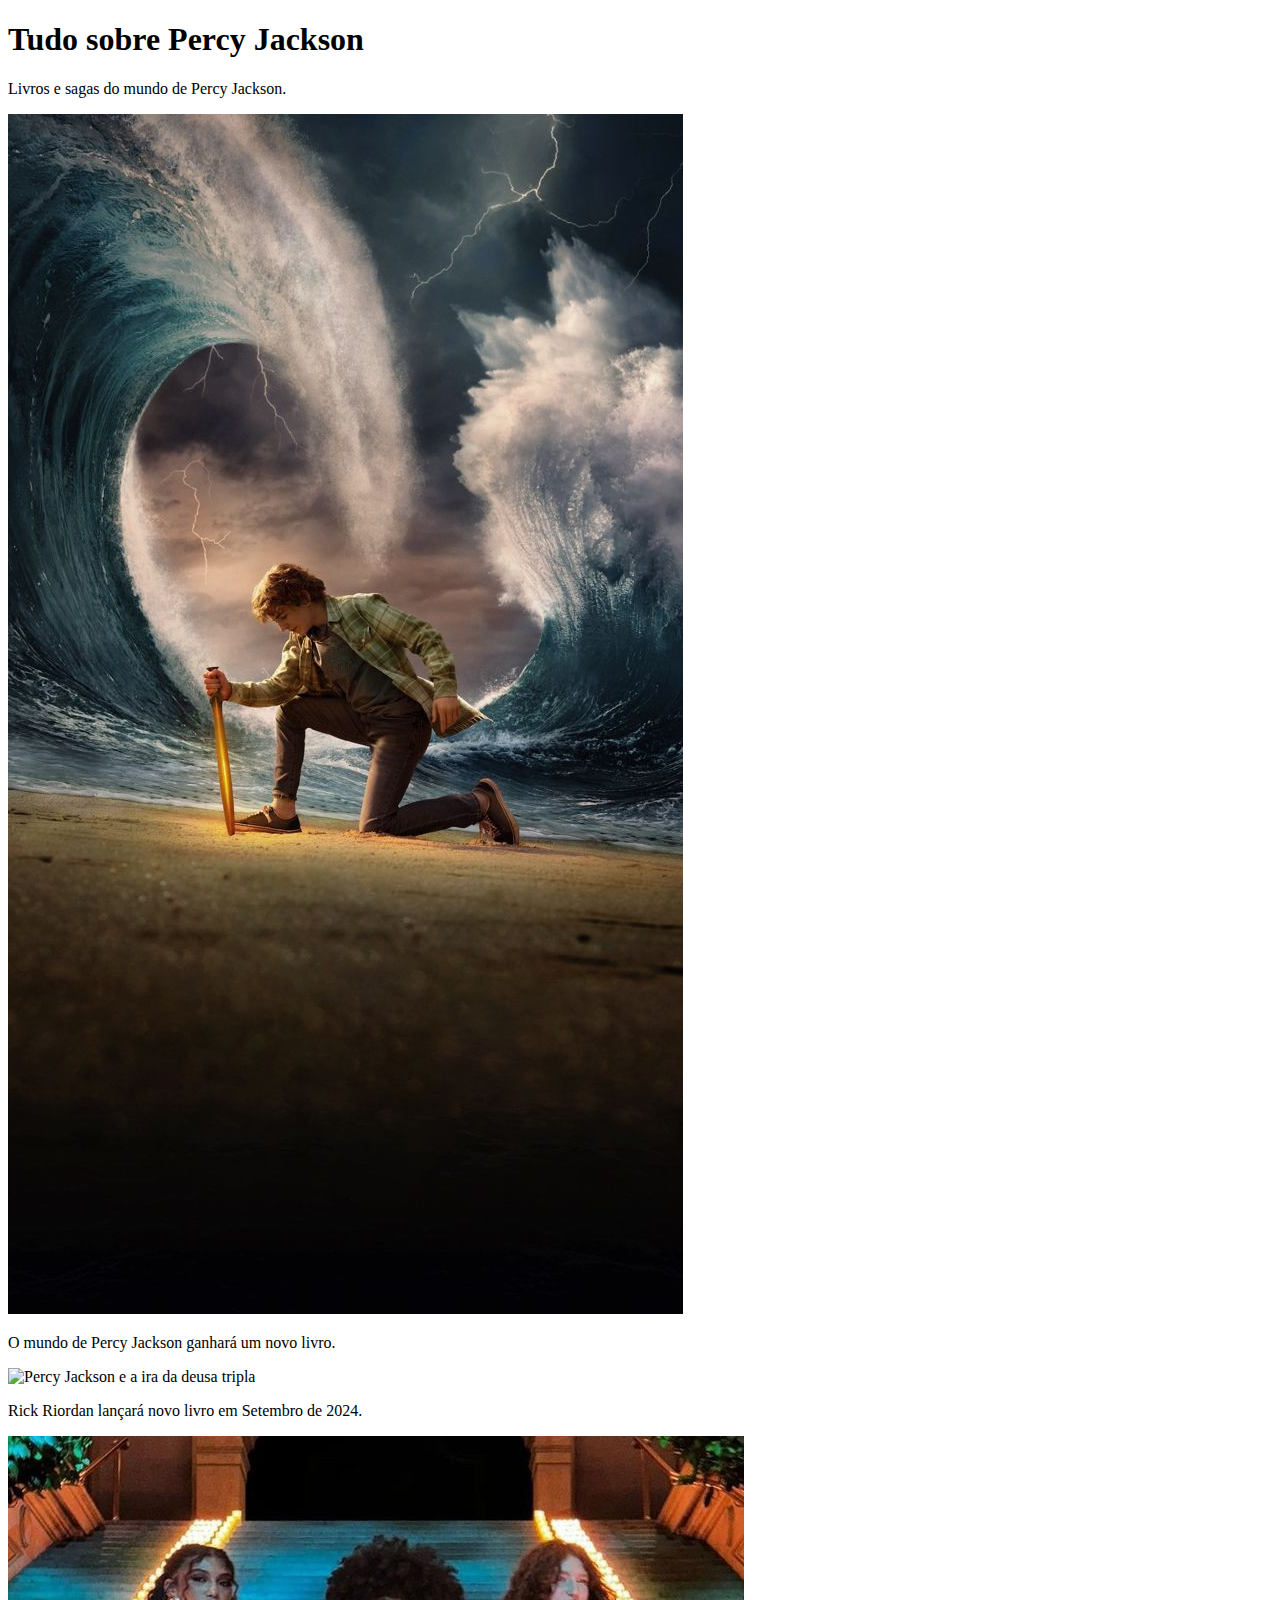
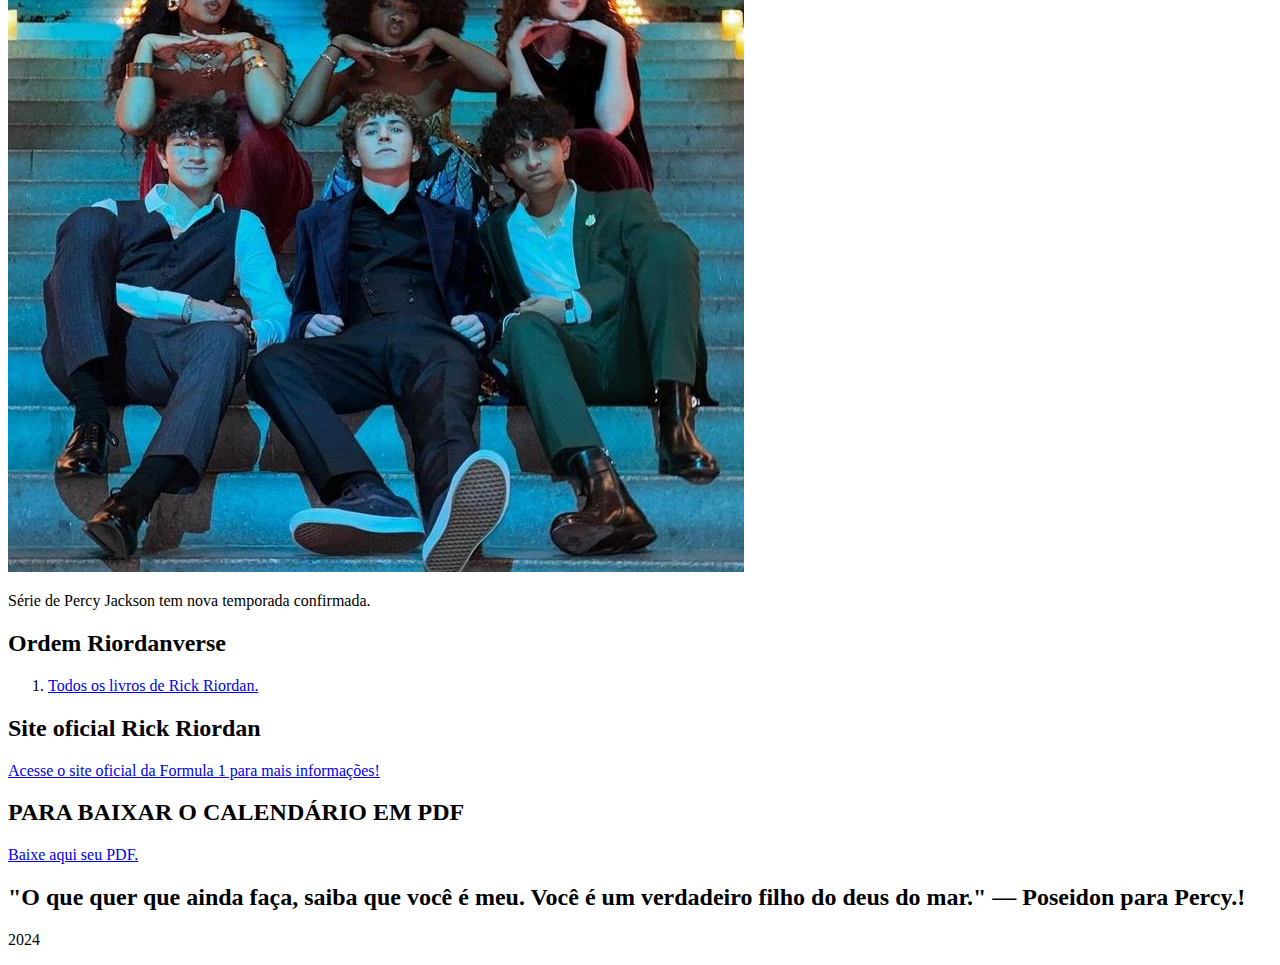
==== index.html @ f10a0939 "Update index.html" ====
<!DOCTYPE html>
<html lang="en">
<head>
    <meta charset="UTF-8">
    <meta name="viewport" content="width=device-width, initial-scale=1.0">
    <link rel="shortcut icon" href="ICONE.ico" type="image/x-icon">
    <title>PercyNews</title>
</head>
<body>
    <h1> Tudo sobre Percy Jackson</h1>
    
    <p>Livros e sagas do mundo de Percy Jackson.</p>
    <img src="8bae3b54e22fea07df929ae8f352fad7.jpg" alt="Percy Jackson">
    <p>O mundo de Percy Jackson ganhará um novo livro.</p>
    <img src="percy-jackson-e-a-ira-da-deusa-tripla.png" alt="Percy Jackson e a ira da deusa tripla">
    <p>Rick Riordan lançará novo livro em Setembro de 2024.</p>
    <img src="c379a072ebacb8bc59d175c0762844e3.jpg" alt="Série Percy Jackson">
    <p>Série de Percy Jackson tem nova temporada confirmada.</p>

    <h2>Ordem Riordanverse</h2>
    <ol>
    
        <li><a href="Riordanverse.html" target="_blank">Todos os livros de Rick Riordan.</a></li>
    </ol>

    <h2>Site oficial Rick Riordan</h2>
    <a href="https://www.readriordan.com/" target="_blank">Acesse o site oficial da Formula 1 para mais informações!</a>

    <h2>PARA BAIXAR O CALENDÁRIO EM PDF</h2>
    <a href="https://github.com/Maduerizzi/Site2024/raw/main/calendar-2024_01.pdf" download>Baixe aqui seu PDF.</a>

    <h2>"O que quer que ainda faça, saiba que você é meu. Você é um verdadeiro filho do deus do mar." — Poseidon para Percy.!</h2>
    
    <p>2024</p>
    
</body>
</html>
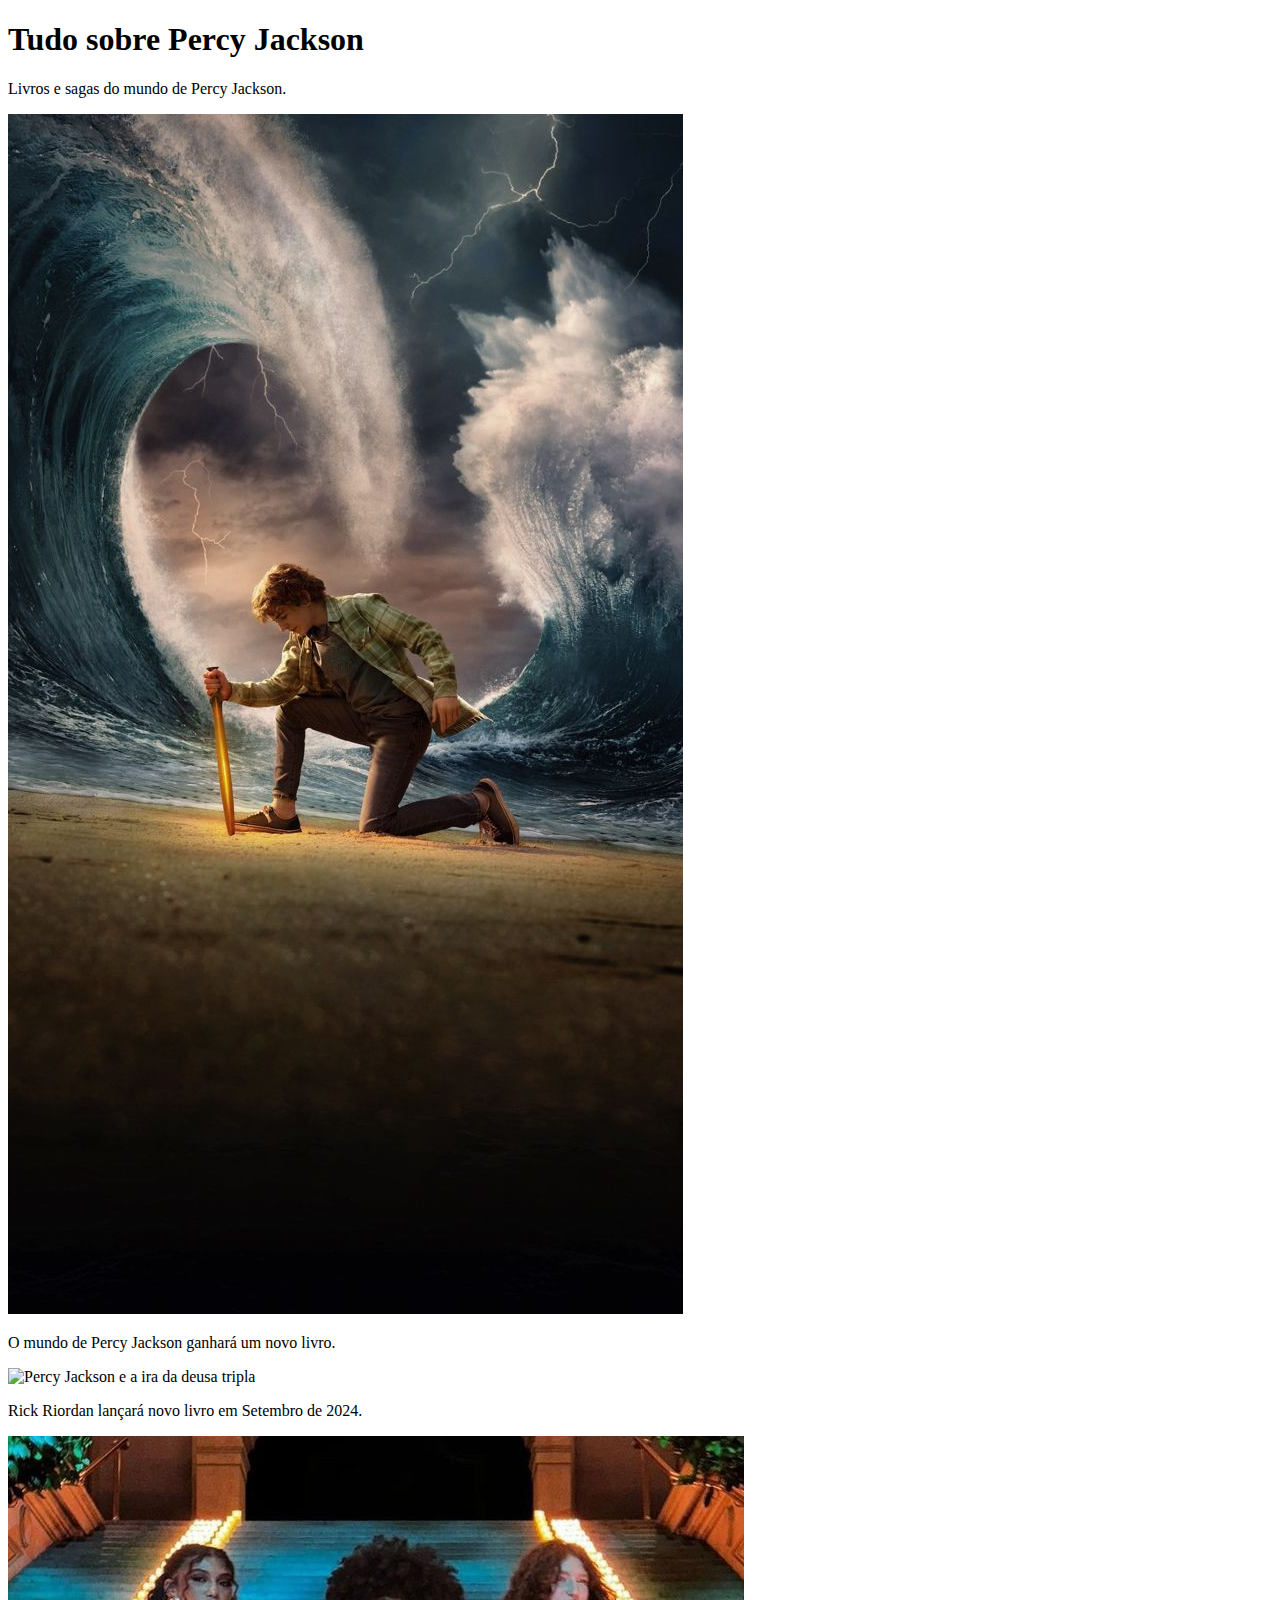
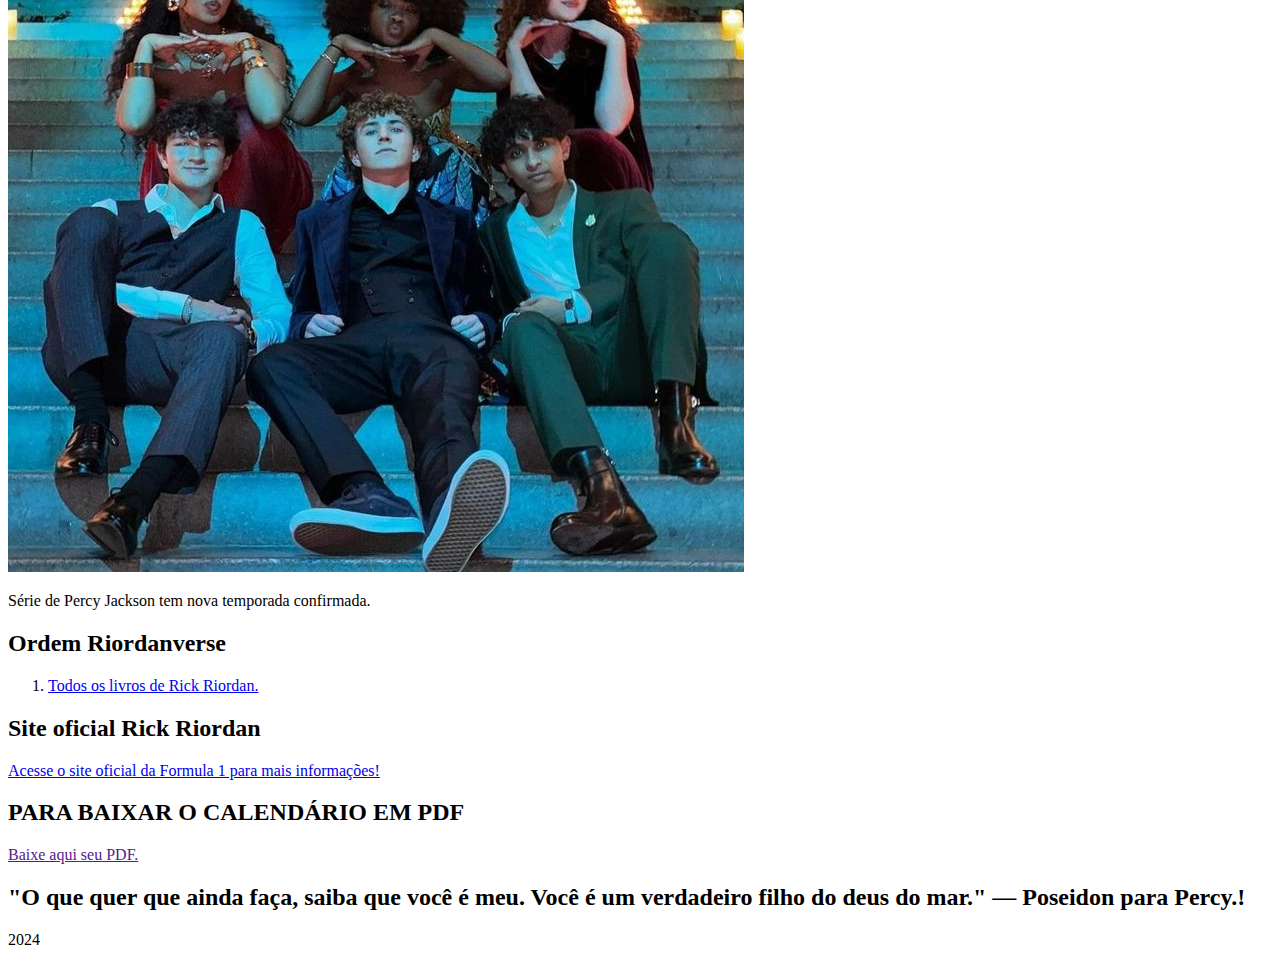
==== commit bce6dfd1: "Update index.html" ====
--- a/index.html
+++ b/index.html
@@ -27,7 +27,7 @@
     <a href="https://www.readriordan.com/" target="_blank">Acesse o site oficial da Formula 1 para mais informações!</a>
 
     <h2>PARA BAIXAR O CALENDÁRIO EM PDF</h2>
-    <a href="https://github.com/Maduerizzi/Site2024/raw/main/calendar-2024_01.pdf" download>Baixe aqui seu PDF.</a>
+    <a href="" download>Baixe aqui seu PDF.</a>
 
     <h2>"O que quer que ainda faça, saiba que você é meu. Você é um verdadeiro filho do deus do mar." — Poseidon para Percy.!</h2>
     
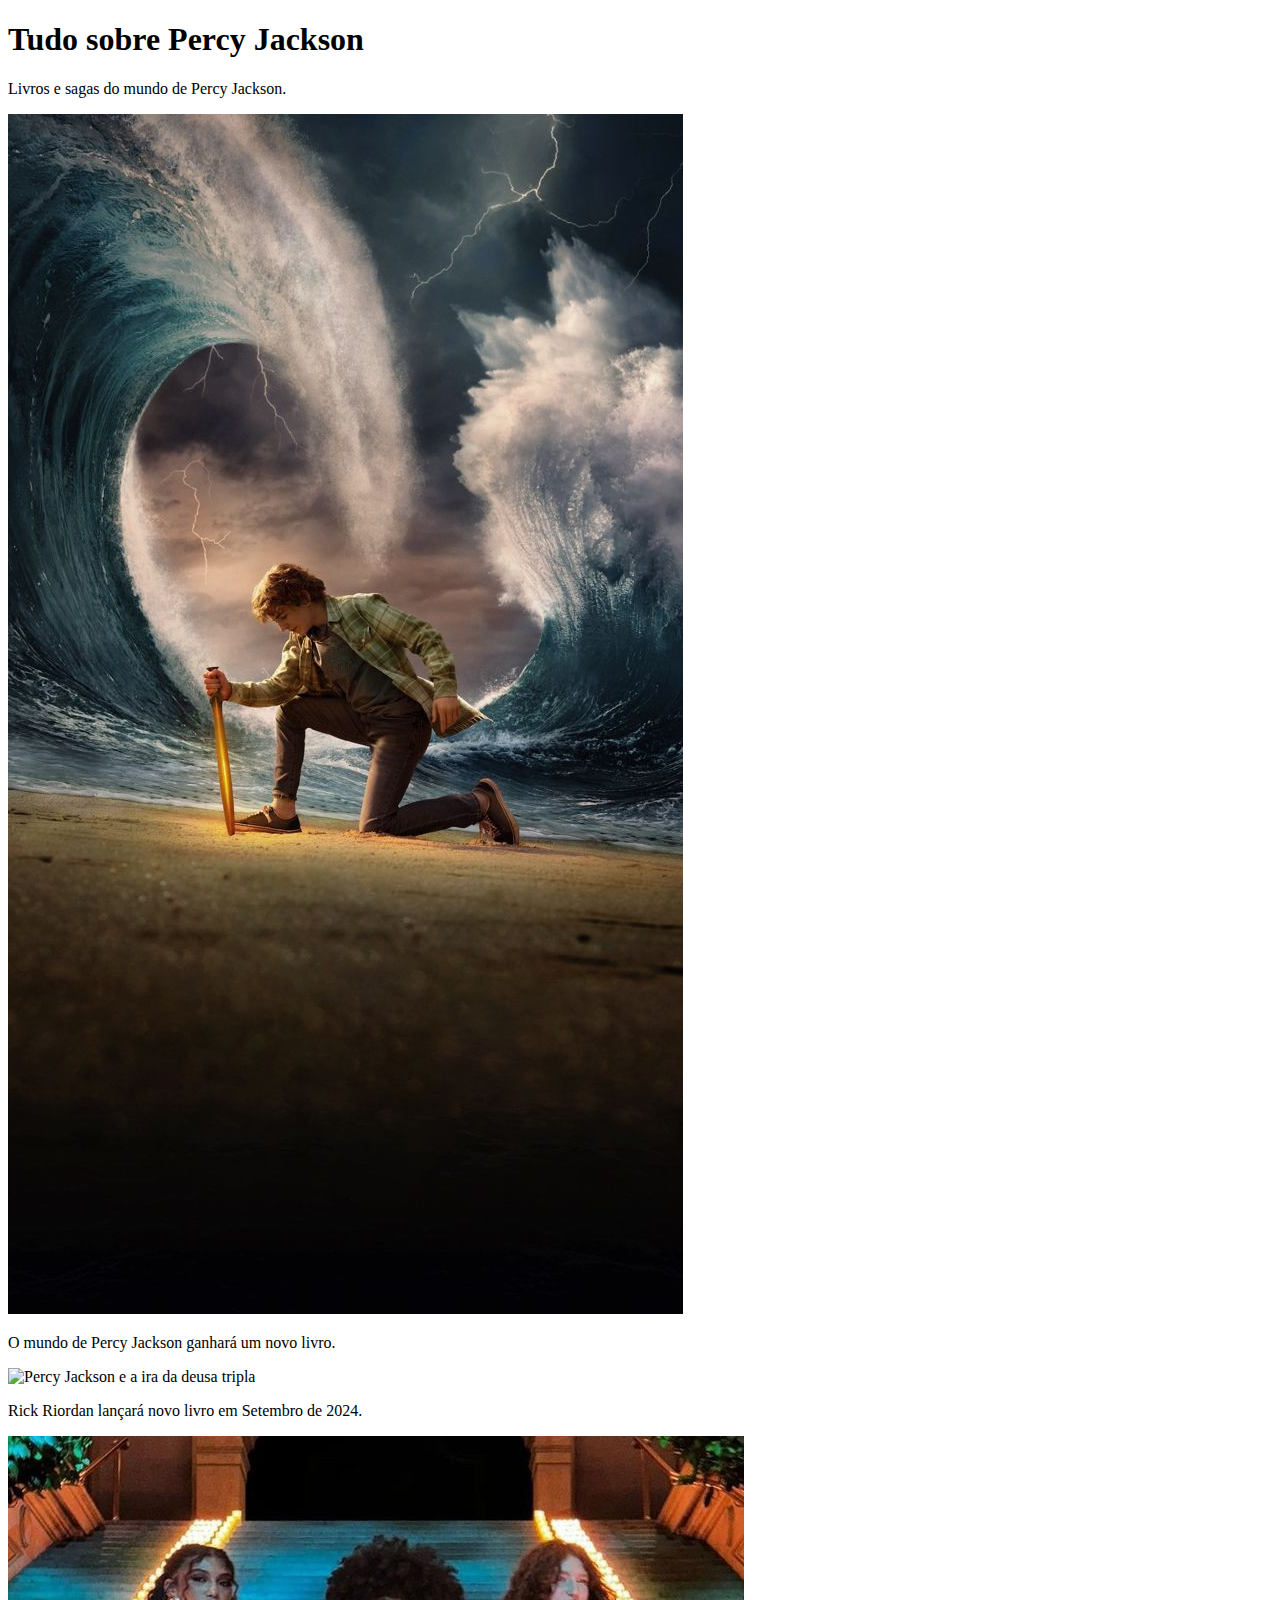
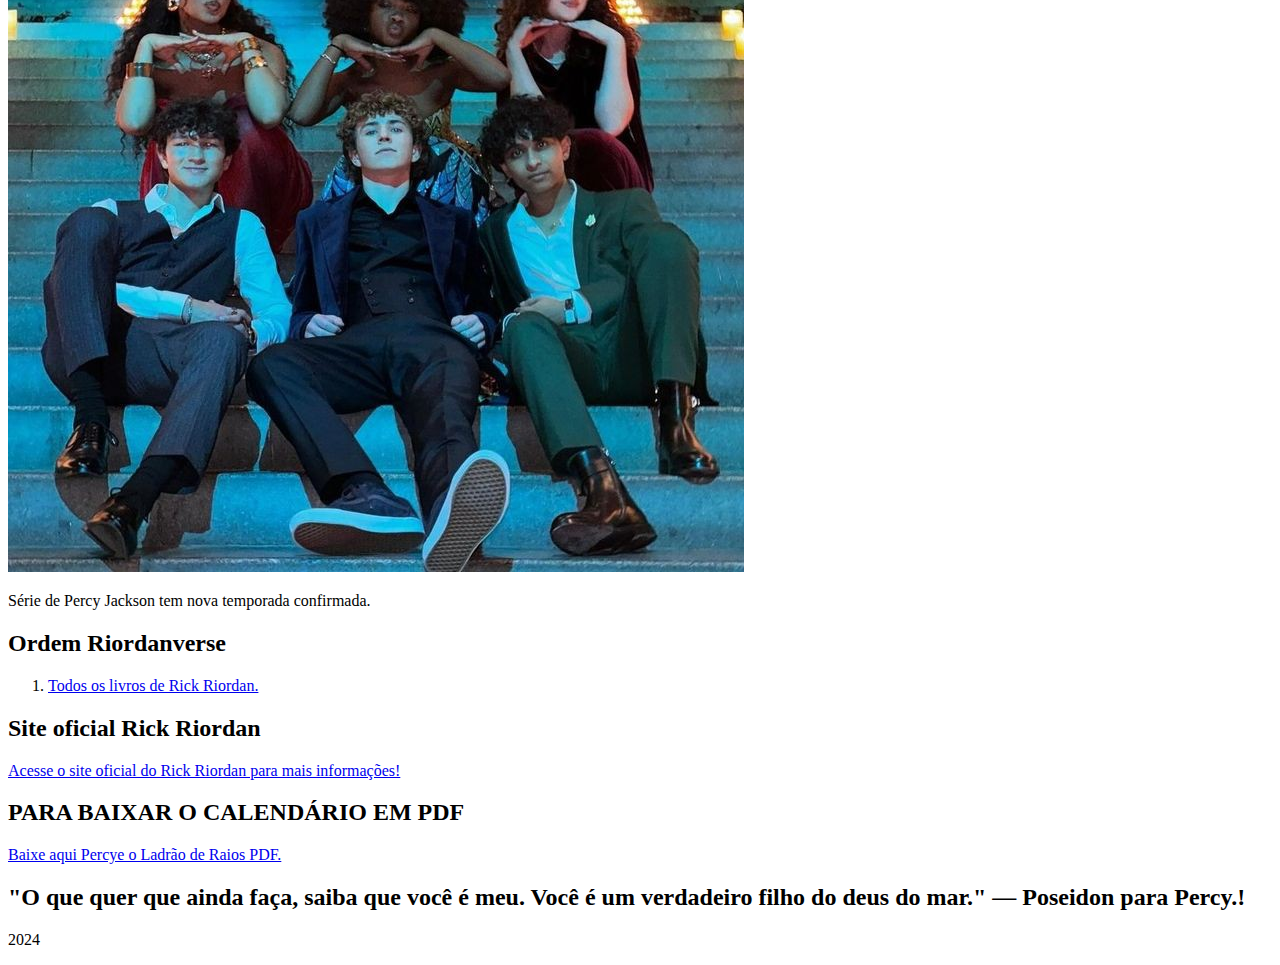
==== commit d42e5090: "Update index.html" ====
--- a/index.html
+++ b/index.html
@@ -24,10 +24,10 @@
     </ol>
 
     <h2>Site oficial Rick Riordan</h2>
-    <a href="https://www.readriordan.com/" target="_blank">Acesse o site oficial da Formula 1 para mais informações!</a>
+    <a href="https://www.readriordan.com/" target="_blank">Acesse o site oficial do Rick Riordan para mais informações!</a>
 
     <h2>PARA BAIXAR O CALENDÁRIO EM PDF</h2>
-    <a href="" download>Baixe aqui seu PDF.</a>
+    <a href="https://github.com/BabiCampana/Site2024/blob/main/Vol.1-Percy%20Jackson%20e%20o%20ladr%C3%A3o%20de%20raios.PDF" download>Baixe aqui Percye o Ladrão de Raios PDF.</a>
 
     <h2>"O que quer que ainda faça, saiba que você é meu. Você é um verdadeiro filho do deus do mar." — Poseidon para Percy.!</h2>
     
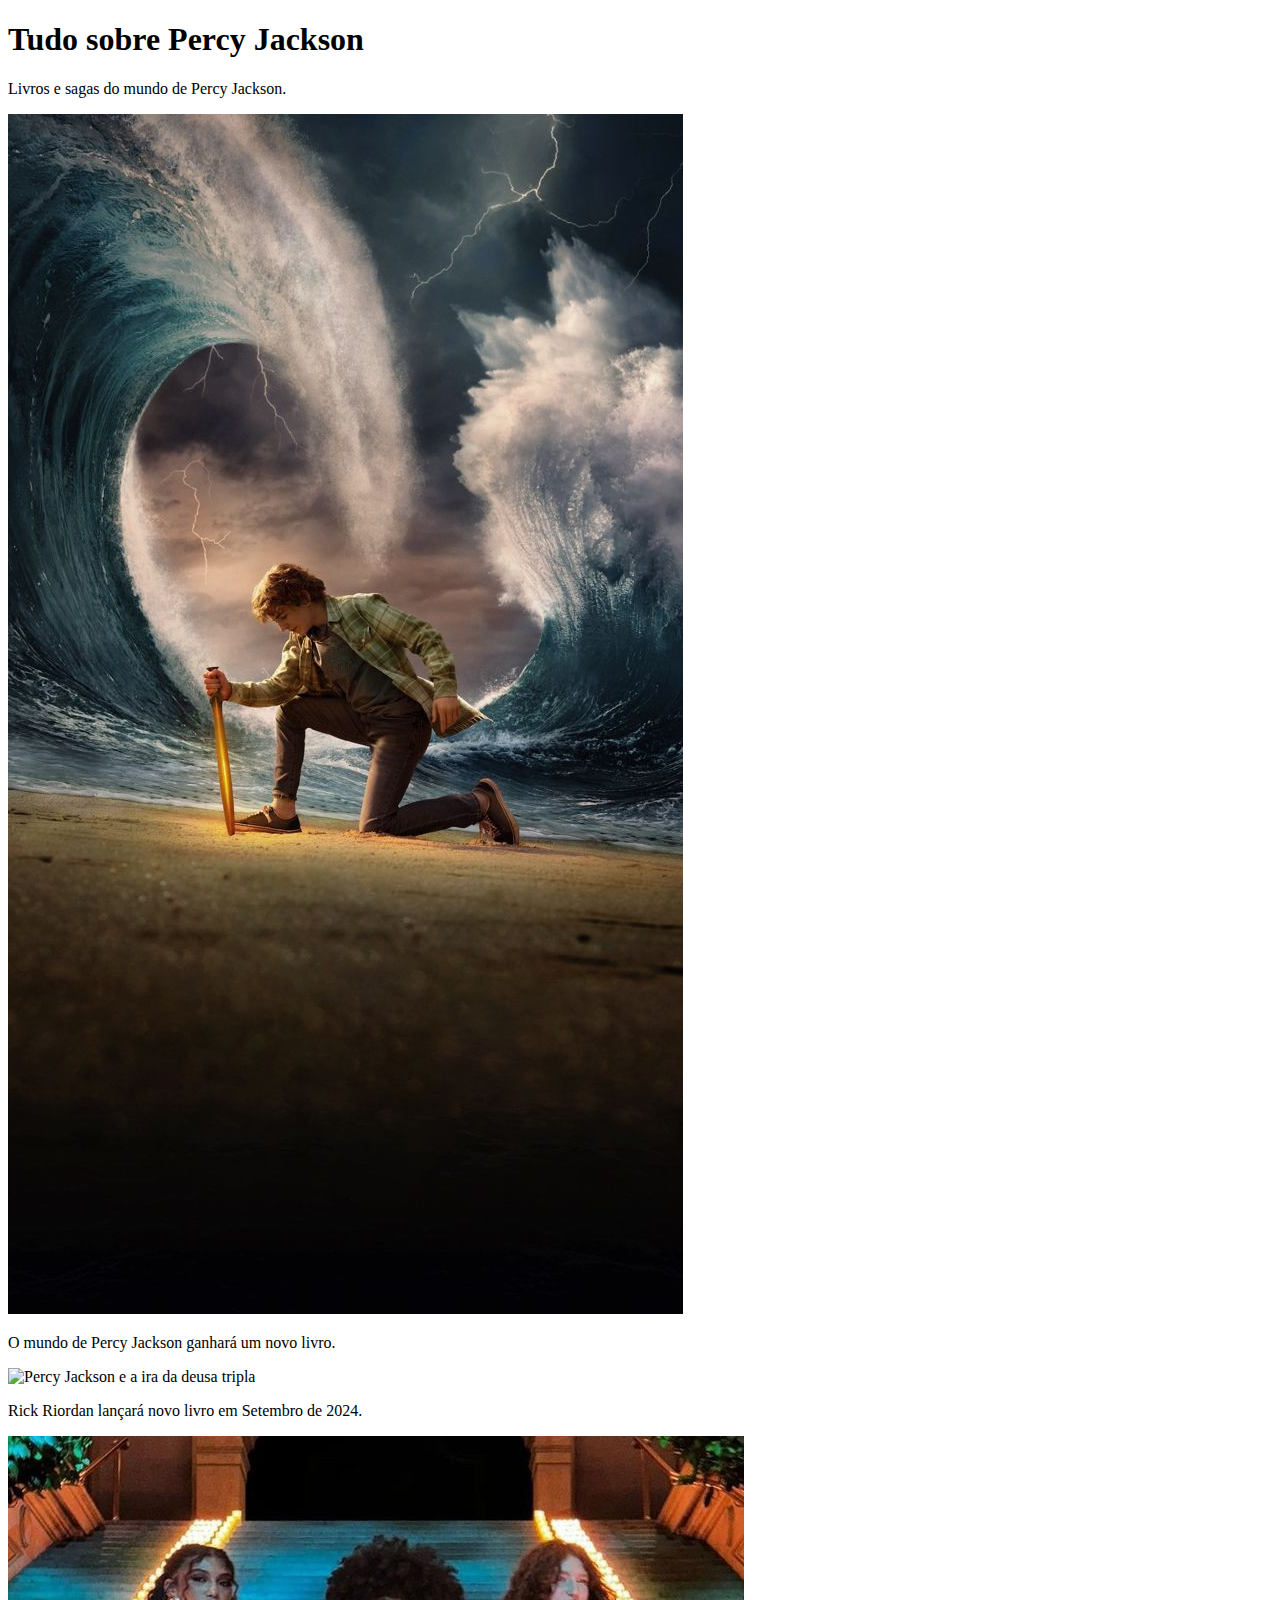
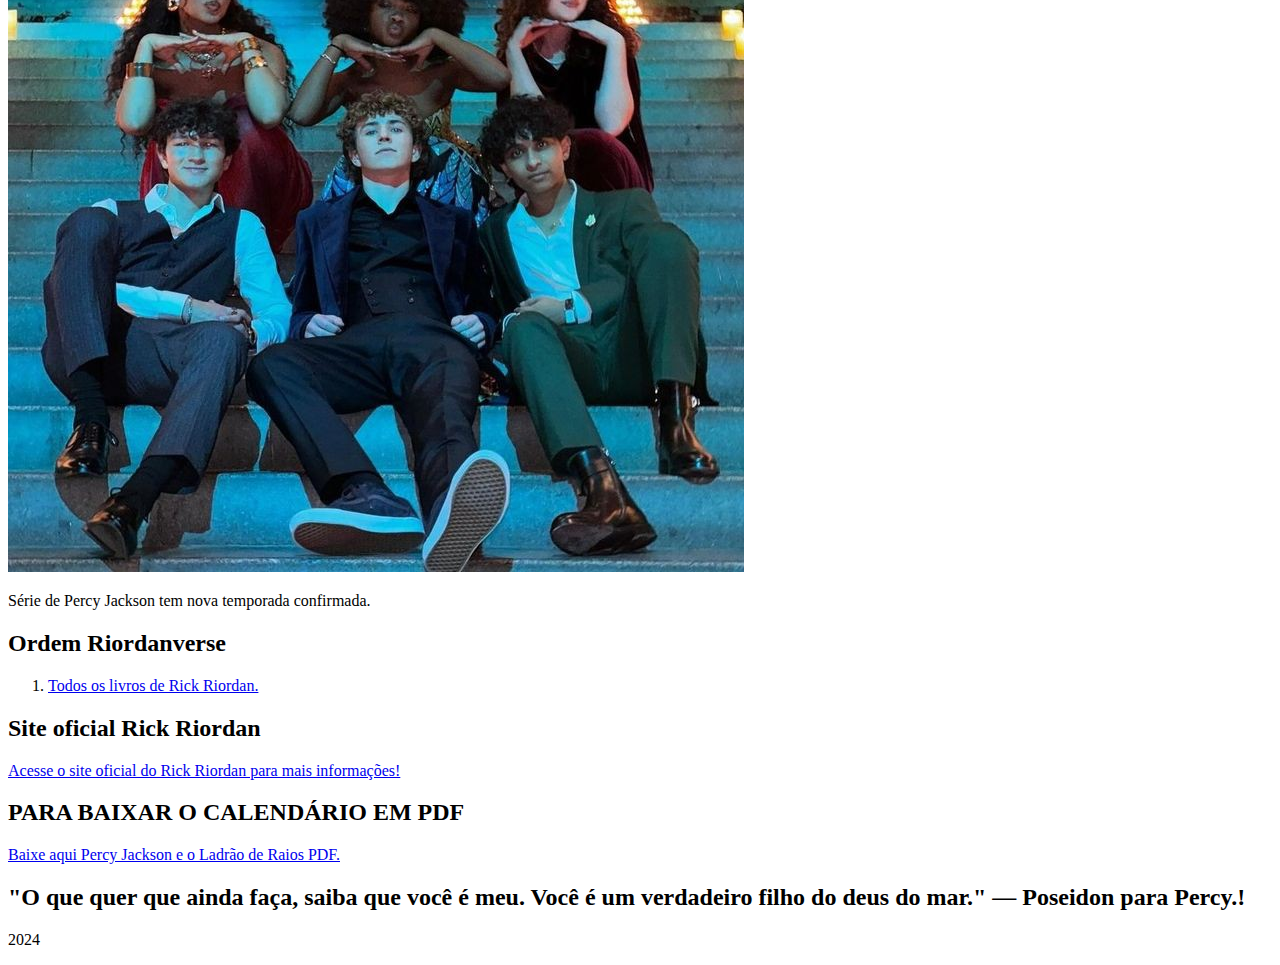
==== commit c6fba2d8: "Update index.html" ====
--- a/index.html
+++ b/index.html
@@ -12,7 +12,7 @@
     <p>Livros e sagas do mundo de Percy Jackson.</p>
     <img src="8bae3b54e22fea07df929ae8f352fad7.jpg" alt="Percy Jackson">
     <p>O mundo de Percy Jackson ganhará um novo livro.</p>
-    <img src="percy-jackson-e-a-ira-da-deusa-tripla.png" alt="Percy Jackson e a ira da deusa tripla">
+    <img src="percy-jackson-e-a-ira-da-deusa-tripla.jpg" alt="Percy Jackson e a ira da deusa tripla">
     <p>Rick Riordan lançará novo livro em Setembro de 2024.</p>
     <img src="c379a072ebacb8bc59d175c0762844e3.jpg" alt="Série Percy Jackson">
     <p>Série de Percy Jackson tem nova temporada confirmada.</p>
@@ -27,7 +27,7 @@
     <a href="https://www.readriordan.com/" target="_blank">Acesse o site oficial do Rick Riordan para mais informações!</a>
 
     <h2>PARA BAIXAR O CALENDÁRIO EM PDF</h2>
-    <a href="https://github.com/BabiCampana/Site2024/blob/main/Vol.1-Percy%20Jackson%20e%20o%20ladr%C3%A3o%20de%20raios.PDF" download>Baixe aqui Percye o Ladrão de Raios PDF.</a>
+    <a href="https://github.com/BabiCampana/Site2024/blob/main/Vol.1-Percy%20Jackson%20e%20o%20ladr%C3%A3o%20de%20raios.PDF" download>Baixe aqui Percy Jackson e o Ladrão de Raios PDF.</a>
 
     <h2>"O que quer que ainda faça, saiba que você é meu. Você é um verdadeiro filho do deus do mar." — Poseidon para Percy.!</h2>
     
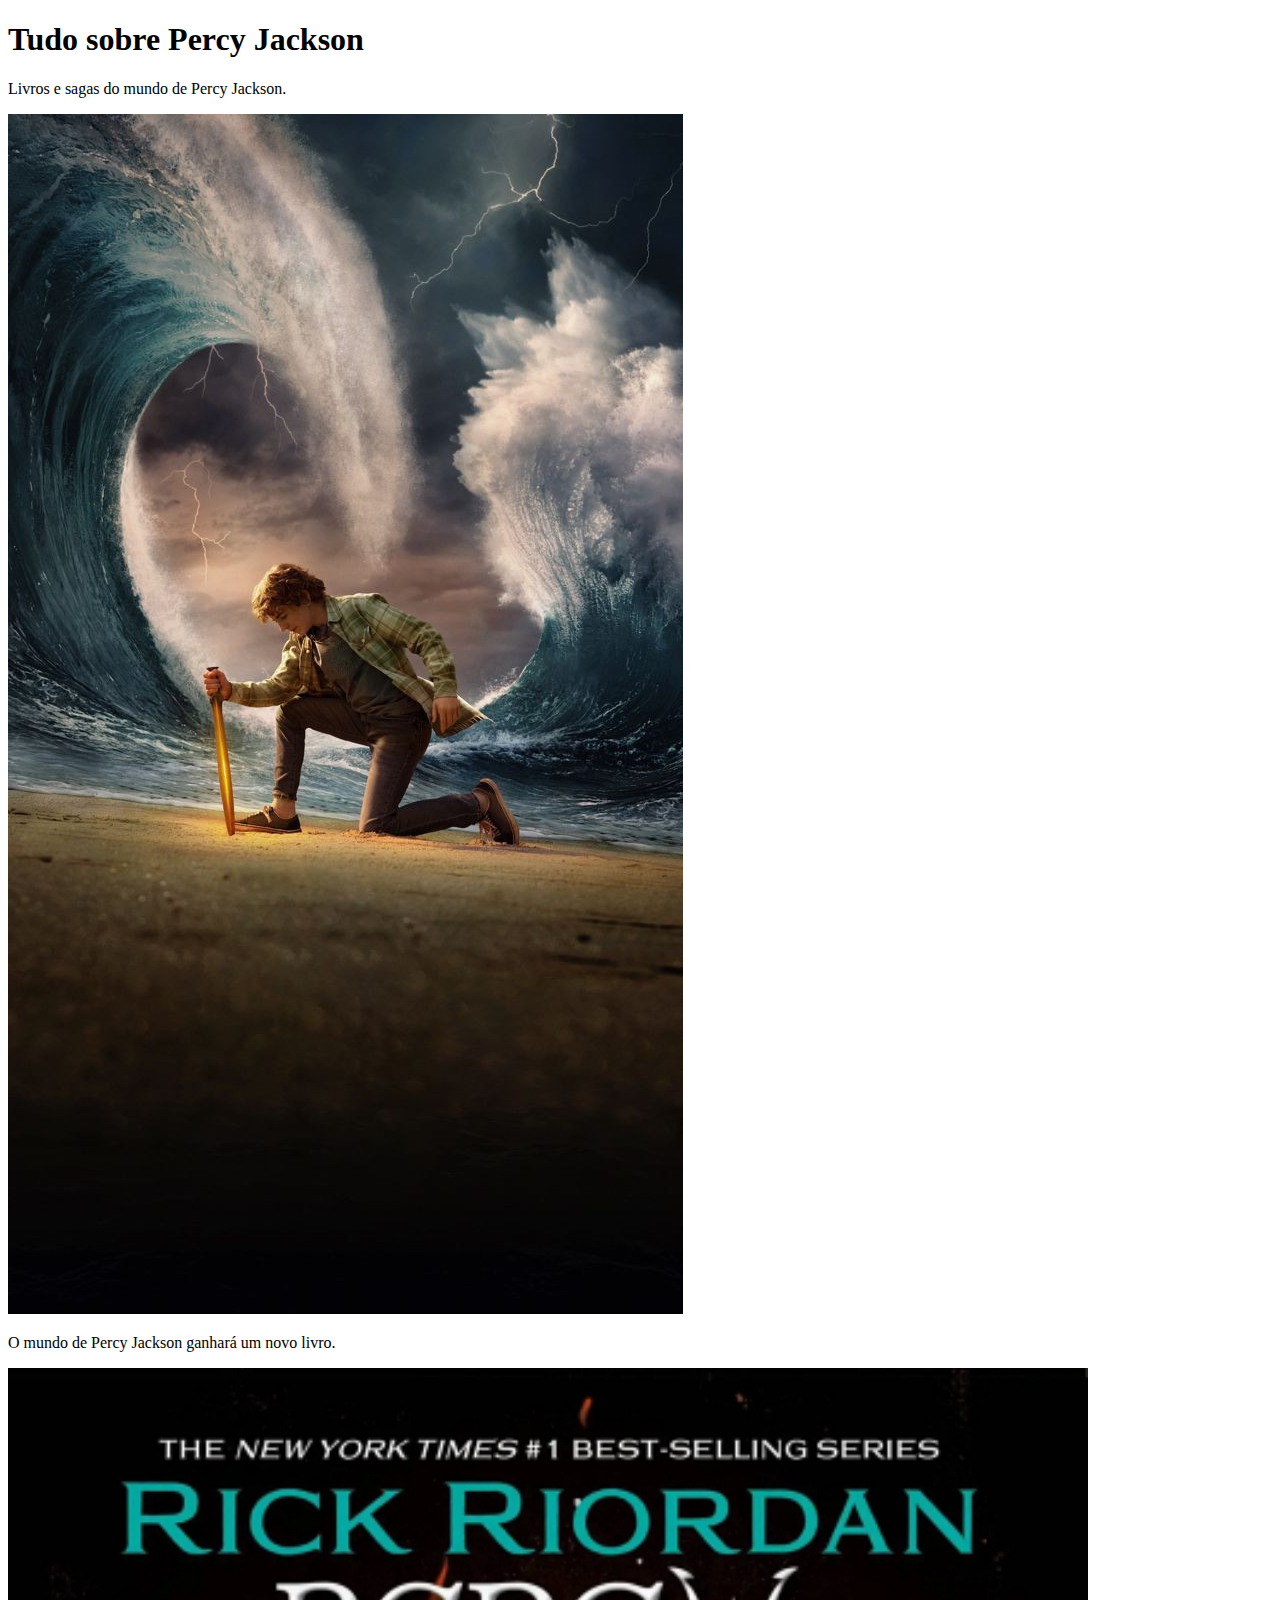
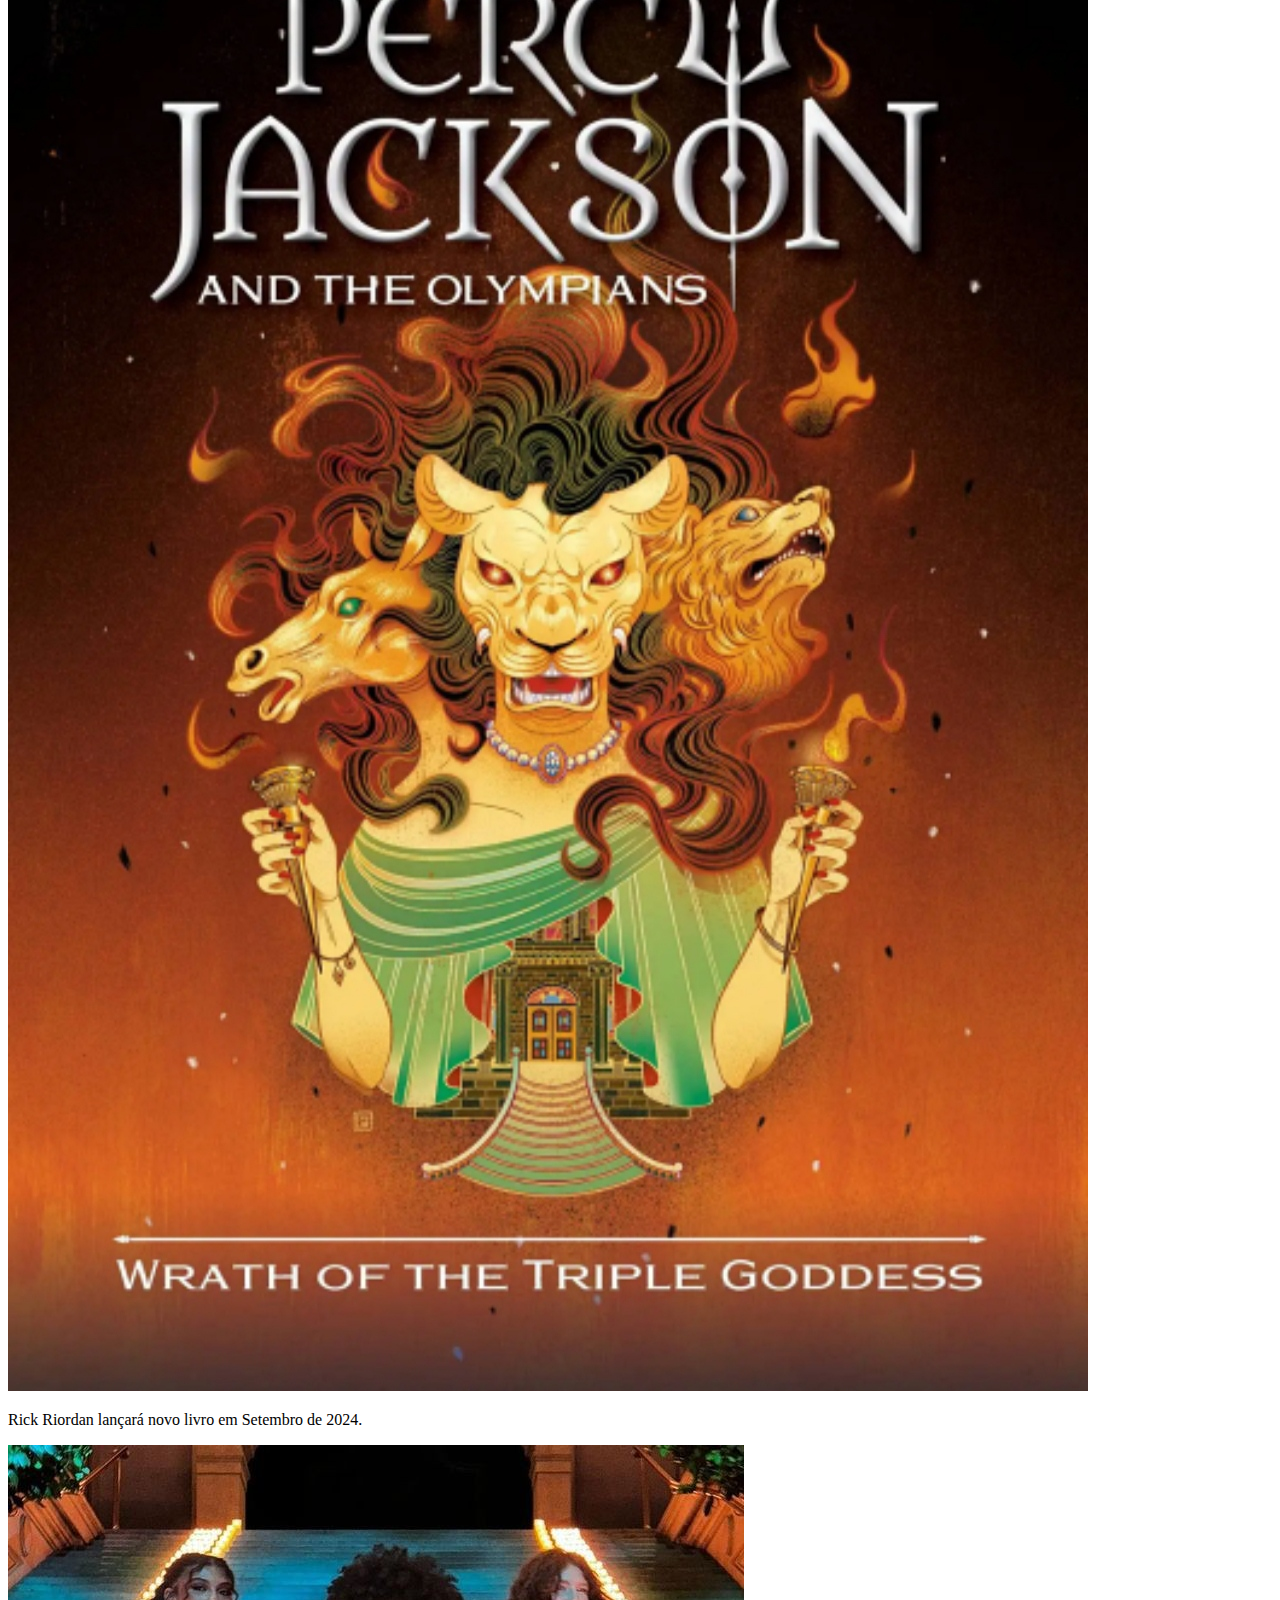
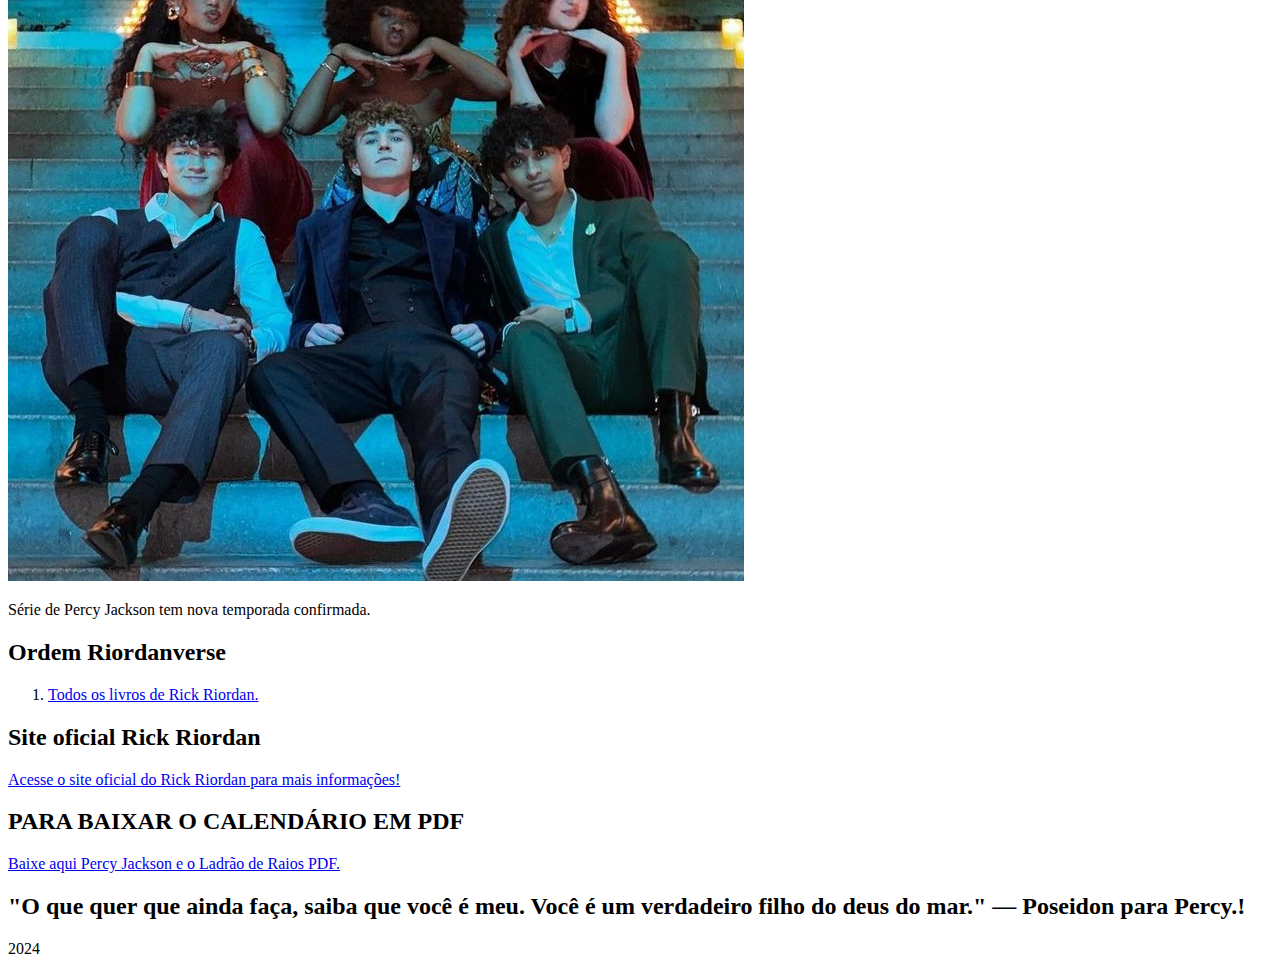
==== commit 63121a95: "Update index.html" ====
--- a/index.html
+++ b/index.html
@@ -12,7 +12,7 @@
     <p>Livros e sagas do mundo de Percy Jackson.</p>
     <img src="8bae3b54e22fea07df929ae8f352fad7.jpg" alt="Percy Jackson">
     <p>O mundo de Percy Jackson ganhará um novo livro.</p>
-    <img src="percy-jackson-e-a-ira-da-deusa-tripla.jpg" alt="Percy Jackson e a ira da deusa tripla">
+    <img src="IMG_20240306_085007.jpg" alt="Percy Jackson e a ira da deusa tripla">
     <p>Rick Riordan lançará novo livro em Setembro de 2024.</p>
     <img src="c379a072ebacb8bc59d175c0762844e3.jpg" alt="Série Percy Jackson">
     <p>Série de Percy Jackson tem nova temporada confirmada.</p>
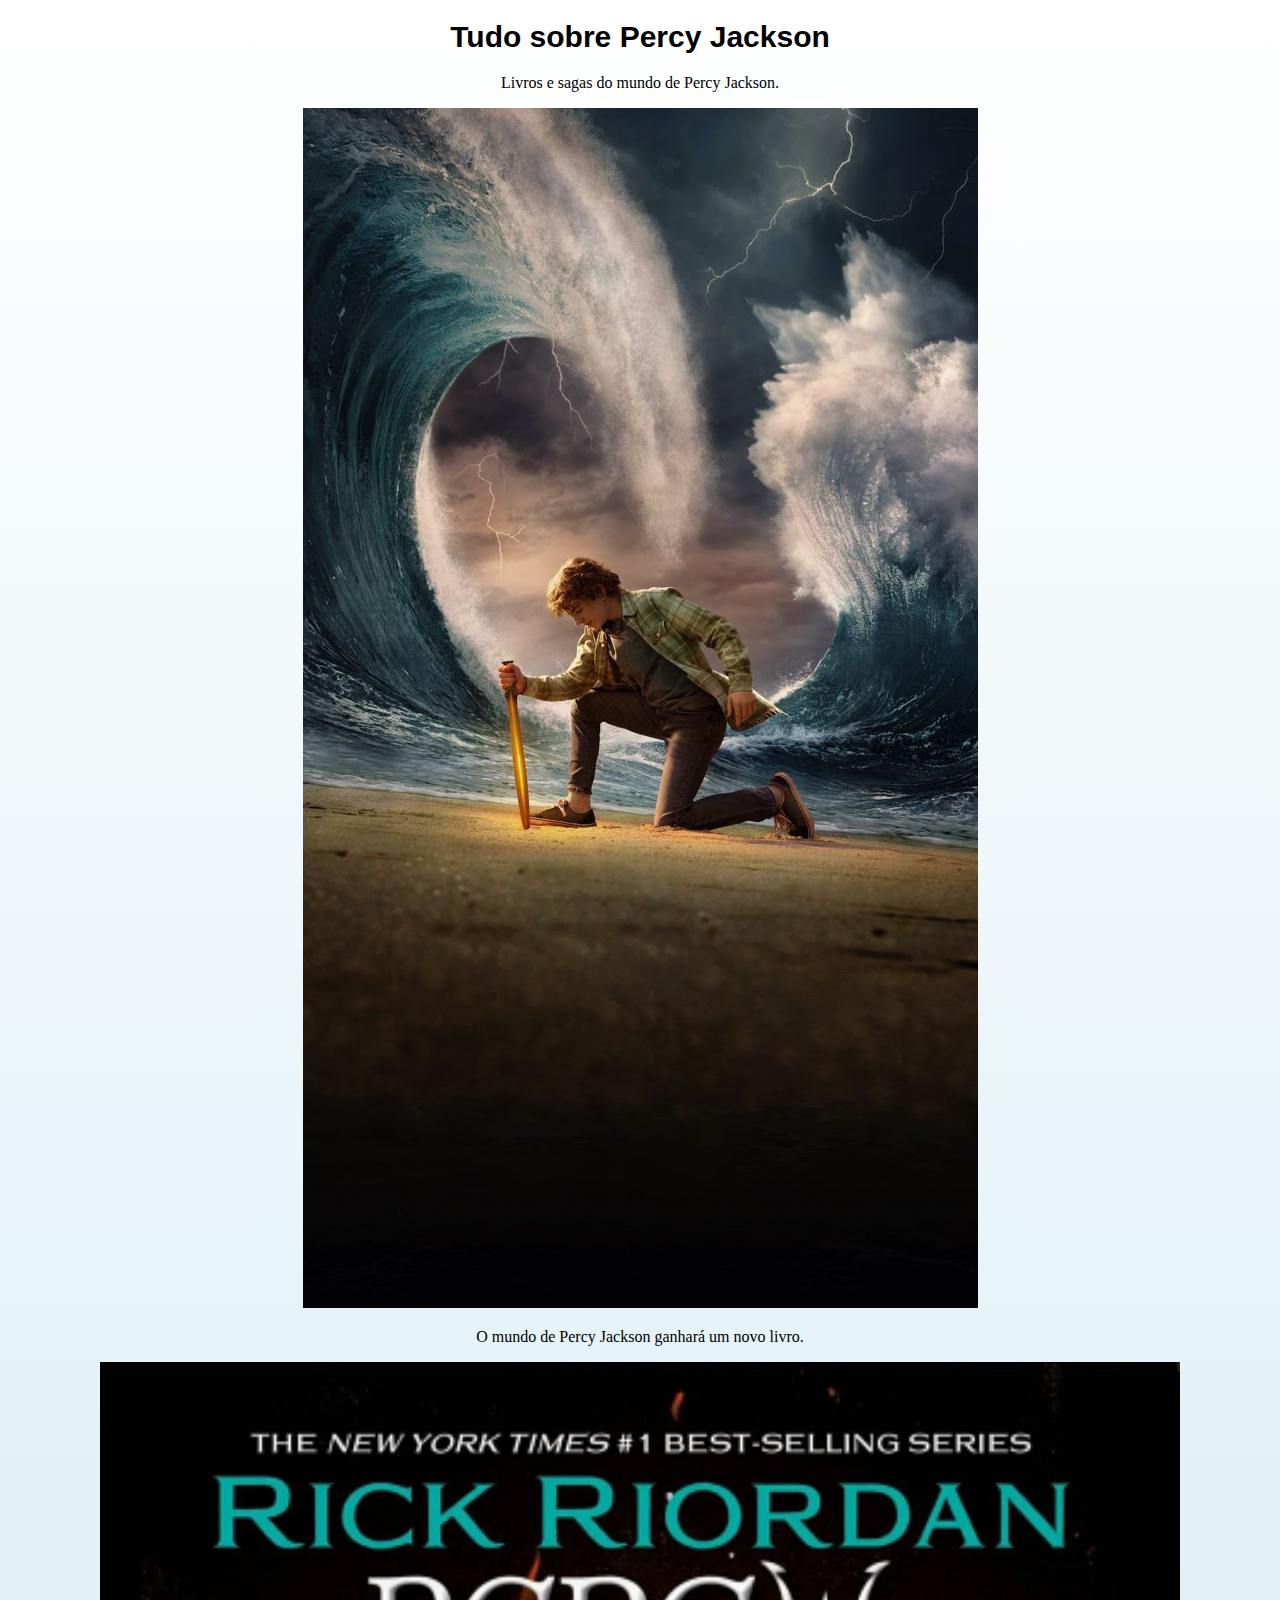
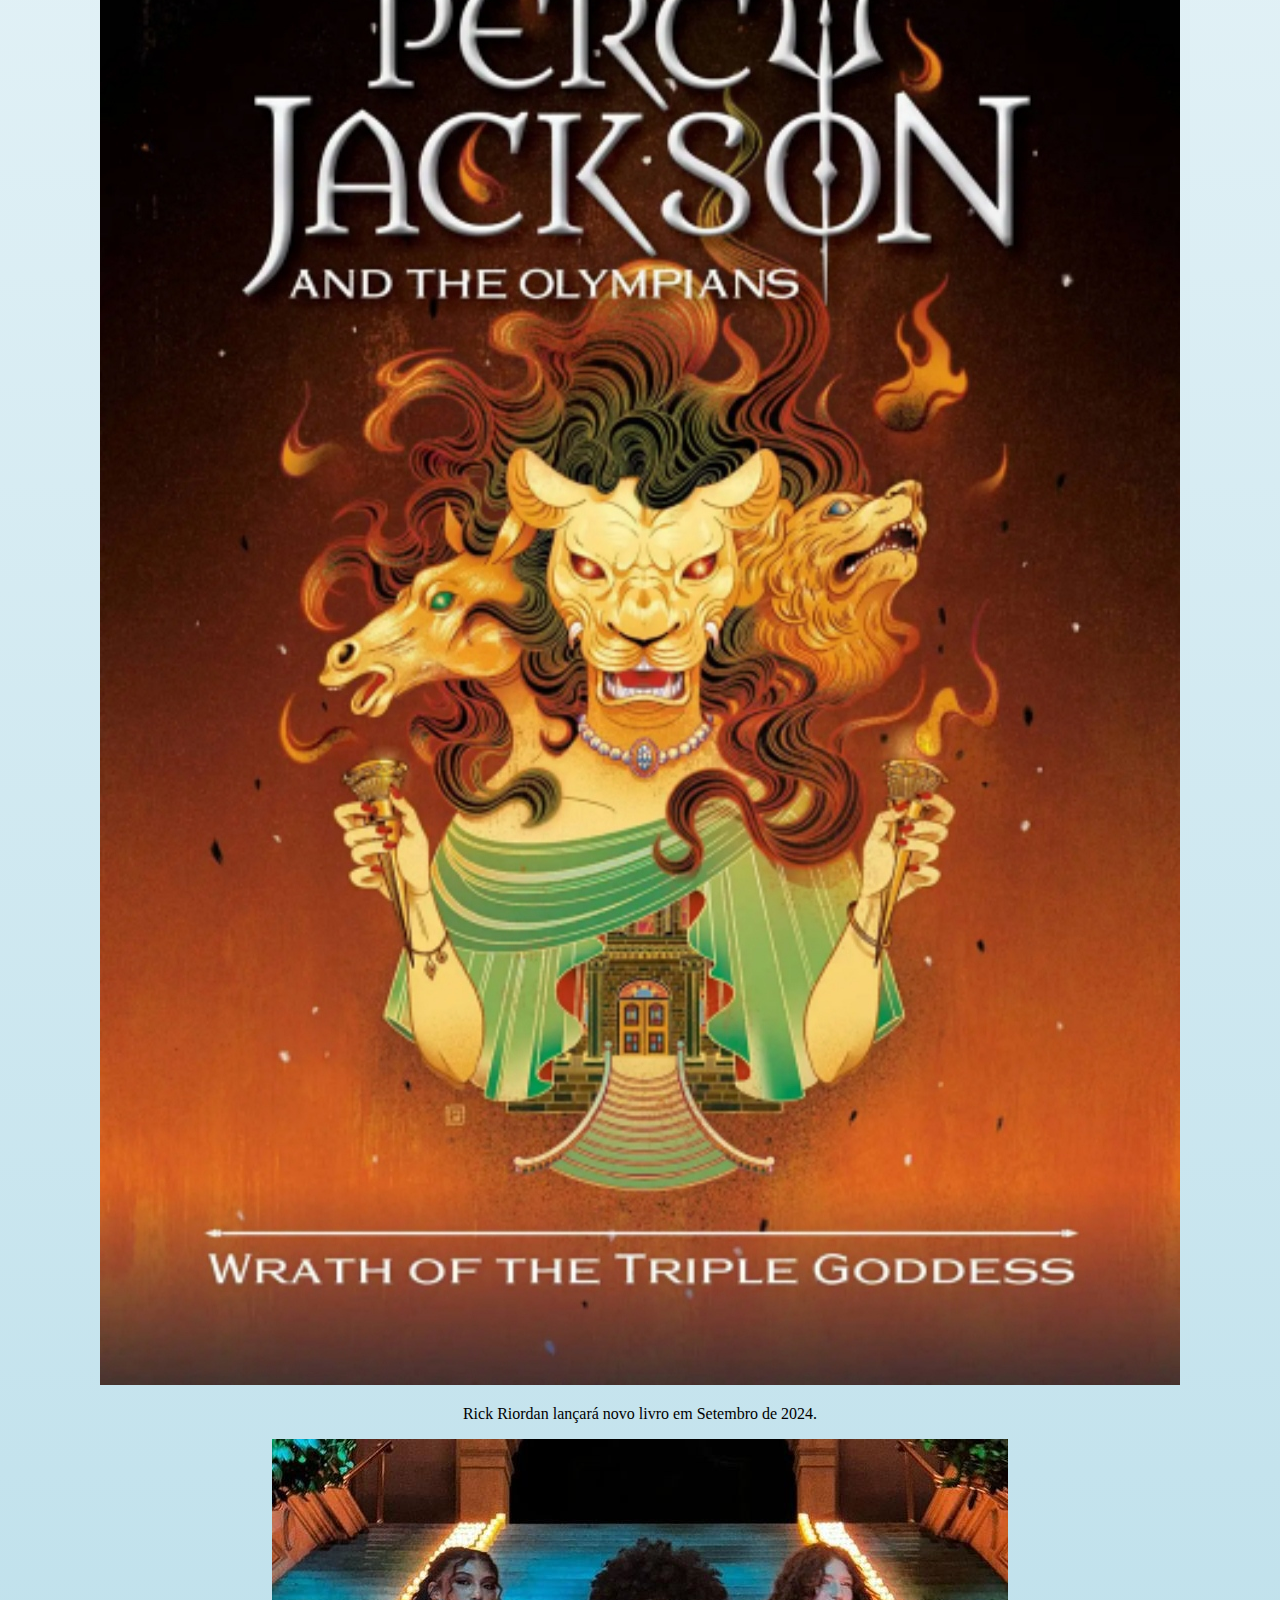
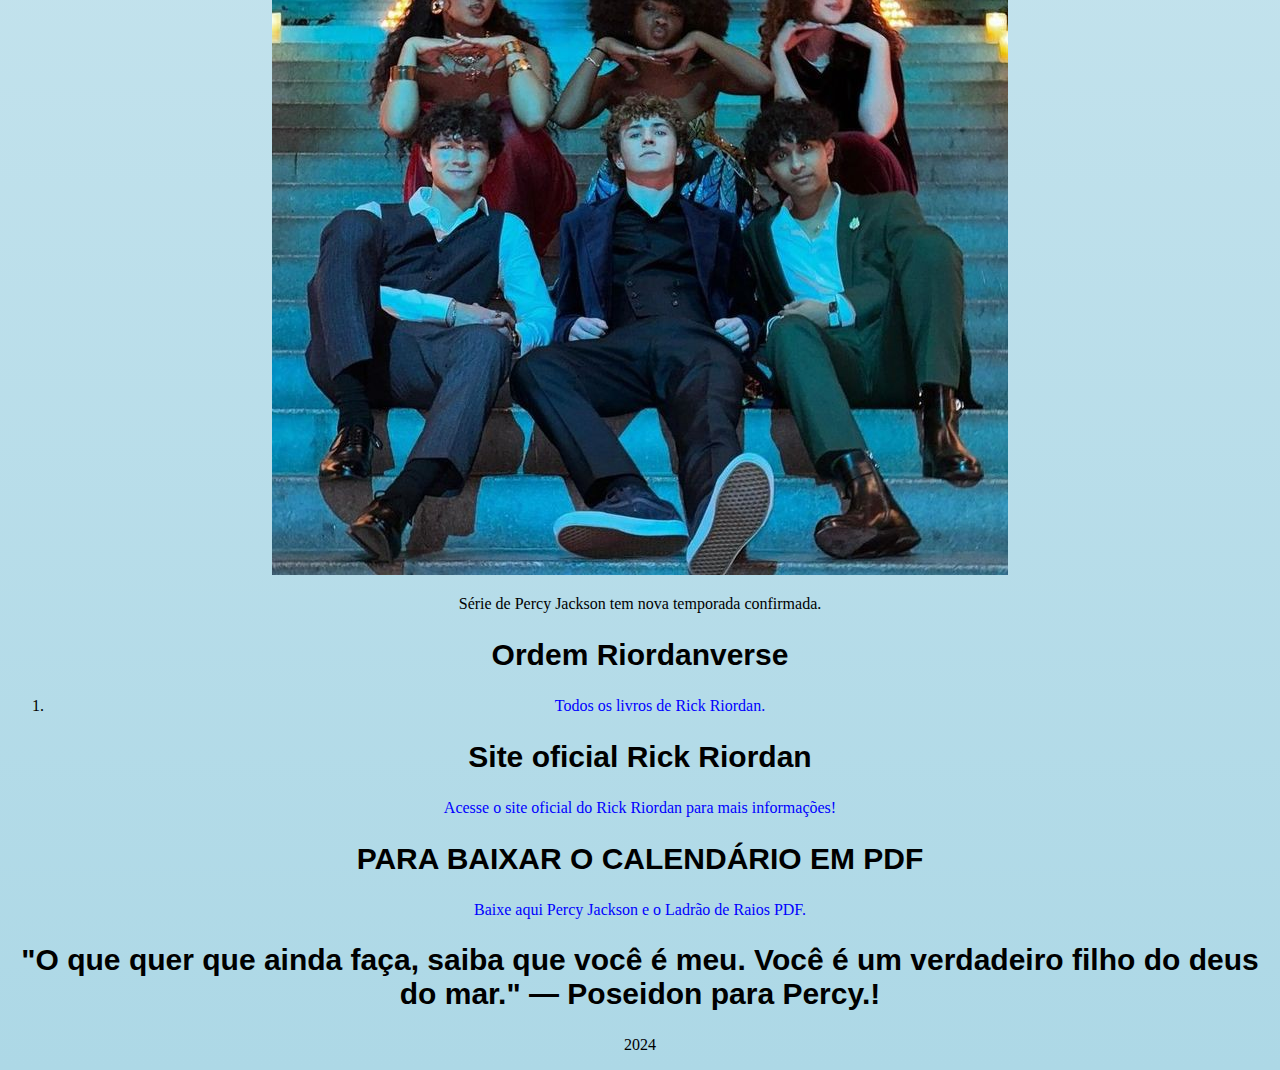
==== commit 9ff4bdd1: "Update index.html" ====
--- a/index.html
+++ b/index.html
@@ -4,6 +4,7 @@
     <meta charset="UTF-8">
     <meta name="viewport" content="width=device-width, initial-scale=1.0">
     <link rel="shortcut icon" href="ICONE.ico" type="image/x-icon">
+    <link rel="stylesheet" href="style.css">
     <title>PercyNews</title>
 </head>
 <body>
@@ -12,14 +13,13 @@
     <p>Livros e sagas do mundo de Percy Jackson.</p>
     <img src="8bae3b54e22fea07df929ae8f352fad7.jpg" alt="Percy Jackson">
     <p>O mundo de Percy Jackson ganhará um novo livro.</p>
-    <img src="IMG_20240306_085007.jpg" alt="Percy Jackson e a ira da deusa tripla">
+    <img src="IMG_20240306_085007.jpg" alt="Percy Jackson e a ira da deusa tripla.">
     <p>Rick Riordan lançará novo livro em Setembro de 2024.</p>
     <img src="c379a072ebacb8bc59d175c0762844e3.jpg" alt="Série Percy Jackson">
     <p>Série de Percy Jackson tem nova temporada confirmada.</p>
 
     <h2>Ordem Riordanverse</h2>
     <ol>
-    
         <li><a href="Riordanverse.html" target="_blank">Todos os livros de Rick Riordan.</a></li>
     </ol>
 
@@ -32,6 +32,6 @@
     <h2>"O que quer que ainda faça, saiba que você é meu. Você é um verdadeiro filho do deus do mar." — Poseidon para Percy.!</h2>
     
     <p>2024</p>
-    
 </body>
-</html>
+    </html>
+                                                                                                                                 
--- a/style.css
+++ b/style.css
@@ -0,0 +1,15 @@
+body {
+    background: linear-gradient(to bottom, #ffffff, #add8e6); /* Fundo degradê branco para azul */
+    text-align: center; /* Centralizar todo o conteúdo */
+}
+
+h1, h2 {
+    font-size: 30px;
+    color: black;
+    font-family: Arial, sans-serif; /* Escolher um estilo de letra */
+}
+
+a {
+    color: blue; /* Cor azul */
+    text-decoration: none; /* Tirar a linha sublinhada */
+  }
